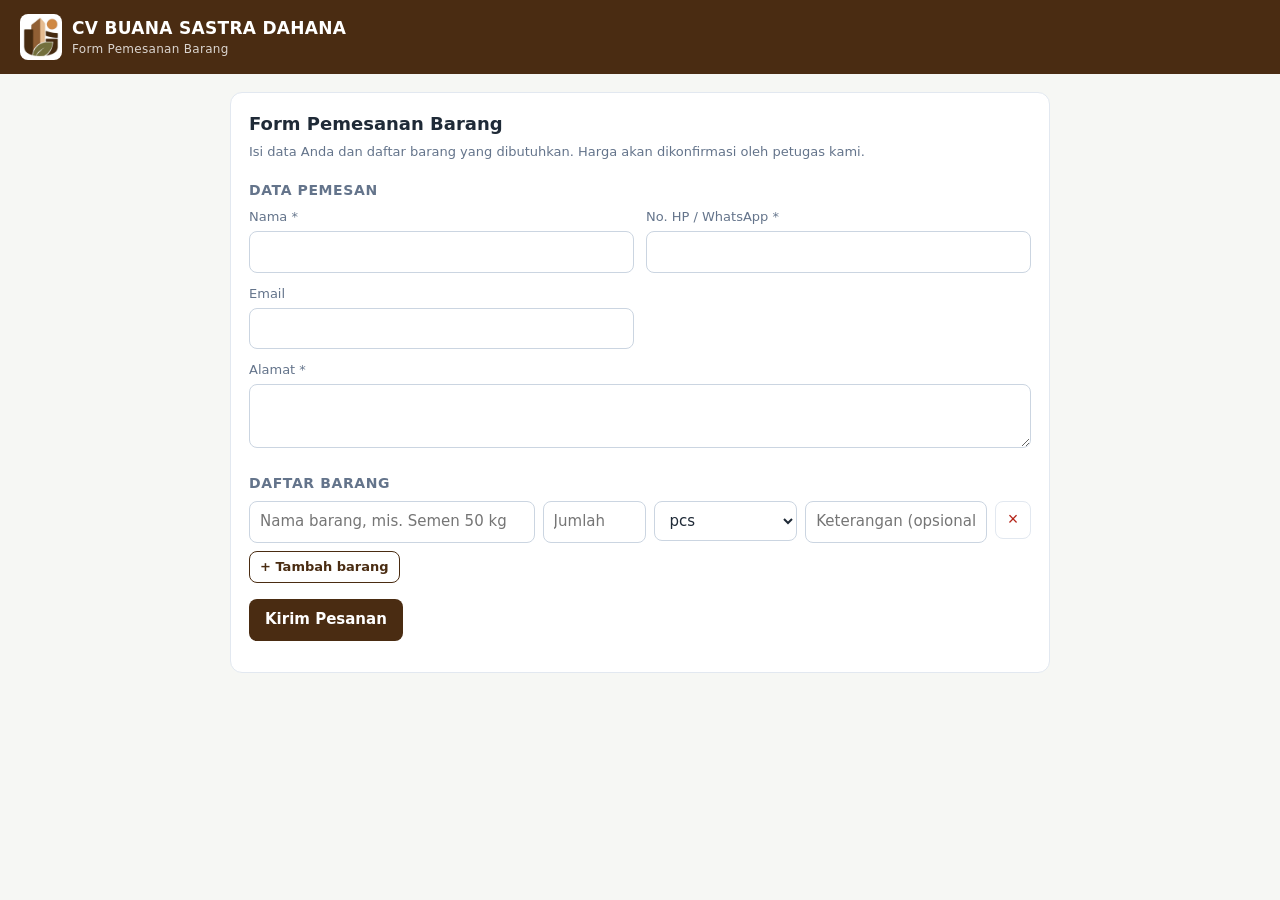
==== index.html @ a8ec5e85 "Sistem nota internal CV Buana Sastra Dahana Form pemesan, panel petugas (PIN), nota dan surat jalan " ====
<!DOCTYPE html>
<html lang="id"><head><meta charset="utf-8"><meta name="viewport" content="width=device-width, initial-scale=1">
<title>Form Pemesanan – CV Buana Sastra Dahana</title><link rel="stylesheet" href="style.css"></head>
<body>
<header class="top"><div class="row"><img class="logo" src="logo.jpg" alt="Logo"><h1>CV BUANA SASTRA DAHANA<small>Form Pemesanan Barang</small></h1></div></header>
<main><section class="card" style="max-width:820px;margin:0 auto">
<div id="form-wrap">
<h2>Form Pemesanan Barang</h2>
<p class="note" style="margin-top:-6px">Isi data Anda dan daftar barang yang dibutuhkan. Harga akan dikonfirmasi oleh petugas kami.</p>
<h3>Data pemesan</h3>
<div class="grid2">
<div><label for="f-nama">Nama *</label><input id="f-nama" autocomplete="name" maxlength="120"></div>
<div><label for="f-kontak">No. HP / WhatsApp *</label><input id="f-kontak" inputmode="tel" autocomplete="tel" maxlength="40"></div>
<div><label for="f-email">Email</label><input id="f-email" type="email" autocomplete="email" maxlength="120"></div><div></div>
<div class="full"><label for="f-alamat">Alamat *</label><textarea id="f-alamat" rows="2" maxlength="600"></textarea></div>
</div>
<div class="hp" aria-hidden="true"><label>Website</label><input id="f-website" tabindex="-1" autocomplete="off"></div>
<h3>Daftar barang</h3><div id="rows"></div>
<button type="button" class="btn ghost sm" id="add-row">+ Tambah barang</button>
<div class="actions"><button type="button" class="btn" id="submit-order">Kirim Pesanan</button></div>
<p class="note" id="form-err" style="color:var(--red);margin-top:10px"></p>
</div>
<div id="done-wrap" class="ok" hidden><h2>Pesanan terkirim ✓</h2><p>Nomor pesanan Anda: <b id="done-no"></b></p>
<p class="note">Simpan nomor ini. Petugas kami akan memproses pesanan dan menghubungi Anda.</p><button type="button" class="btn" id="new-order">Buat pesanan baru</button></div>
</section></main>
<script src="form.js"></script></body></html>
---- style.css ----
:root{--ink:#1f2a37;--mute:#64748b;--line:#e2e8f0;--bg:#f6f7f4;--card:#fff;--acc:#4a2c12;--acc2:#34200d;--amber:#b7791f;--red:#b42318}
*{box-sizing:border-box}
body{margin:0;font-family:system-ui,-apple-system,"Segoe UI",Roboto,sans-serif;color:var(--ink);background:var(--bg);font-size:15px;line-height:1.45}
header.top{background:var(--acc);color:#fff;padding:14px 20px;display:flex;flex-wrap:wrap;gap:12px;align-items:center;justify-content:space-between}
header.top h1{margin:0;font-size:17px;letter-spacing:.3px}
header.top small{opacity:.8;display:block;font-weight:400;font-size:12px}
.tabs{display:flex;gap:6px}
.tabs button{background:rgba(255,255,255,.14);color:#fff;border:0;padding:8px 14px;border-radius:8px;font:inherit;cursor:pointer}
.tabs button.on{background:#fff;color:var(--acc);font-weight:600}
main{max-width:1180px;margin:0 auto;padding:18px}
.card{background:var(--card);border:1px solid var(--line);border-radius:12px;padding:18px}
h2{margin:0 0 12px;font-size:18px}
h3{margin:18px 0 8px;font-size:14px;text-transform:uppercase;letter-spacing:.6px;color:var(--mute)}
label{display:block;font-size:13px;color:var(--mute);margin-bottom:4px}
input,select,textarea{width:100%;font:inherit;padding:9px 10px;border:1px solid #cbd5e1;border-radius:8px;background:#fff;color:var(--ink)}
input:focus,select:focus,textarea:focus{outline:2px solid #d9b48c;border-color:var(--acc)}
input:disabled,select:disabled{background:#f1f5f9;color:#475569}
.grid2{display:grid;grid-template-columns:1fr 1fr;gap:12px}
.full{grid-column:1/-1}
.irow{display:grid;grid-template-columns:2.2fr .8fr 1.1fr 1.4fr 36px;gap:8px;margin-bottom:8px;align-items:start}
.irow .satwrap{display:flex;flex-direction:column;gap:6px}
.btn{border:0;border-radius:8px;padding:10px 16px;font:inherit;cursor:pointer;background:var(--acc);color:#fff;font-weight:600}
.btn:hover{background:var(--acc2)}
.btn.ghost{background:#fff;color:var(--acc);border:1px solid var(--acc)}
.btn.warn{background:#fff;color:var(--red);border:1px solid var(--red)}
.btn.warn.armed{background:var(--red);color:#fff}
.btn.sm{padding:6px 10px;font-size:13px}
.x{border:1px solid var(--line);background:#fff;border-radius:8px;height:38px;cursor:pointer;color:var(--red);font-size:18px}
.actions{display:flex;flex-wrap:wrap;gap:8px;margin-top:16px}
.note{font-size:13px;color:var(--mute)}
.split{display:grid;grid-template-columns:340px 1fr;gap:16px;align-items:start}
.chips{display:flex;flex-wrap:wrap;gap:6px;margin-bottom:10px}
.chip{border:1px solid var(--line);background:#fff;border-radius:999px;padding:4px 10px;font-size:12px;cursor:pointer}
.chip.on{background:var(--acc);color:#fff;border-color:var(--acc)}
.oitem{border:1px solid var(--line);border-radius:10px;padding:10px 12px;margin-bottom:8px;cursor:pointer;background:#fff}
.oitem:hover{border-color:var(--acc)}
.oitem.on{border-color:var(--acc);box-shadow:0 0 0 2px #ead7c1}
.oitem b{display:block}
.oitem span{font-size:12px;color:var(--mute)}
.badge{display:inline-block;font-size:11px;padding:2px 8px;border-radius:999px;background:#e2e8f0;color:#334155;margin-top:4px}
.b-Masuk{background:#fef3c7;color:#92400e}.b-Nota{background:#dbeafe;color:#1e40af}.b-Surat{background:#ccfbf1;color:#115e59}.b-Selesai{background:#dcfce7;color:#166534}.b-Batal{background:#fee2e2;color:#991b1b}
.tablewrap{overflow-x:auto}
table.items{width:100%;border-collapse:collapse;min-width:640px}
table.items th{font-size:12px;text-align:left;color:var(--mute);padding:6px 4px;border-bottom:1px solid var(--line)}
table.items td{padding:4px;border-bottom:1px solid #f1f5f9;vertical-align:middle}
table.items td.r,table.items th.r{text-align:right}
.tot{margin-left:auto;max-width:340px;margin-top:12px}
.tot div{display:flex;justify-content:space-between;padding:3px 0}
.tot .gt{font-weight:700;font-size:17px;border-top:2px solid var(--ink);margin-top:4px;padding-top:6px}
.empty{color:var(--mute);text-align:center;padding:40px 10px}
.ok{background:#ecfdf5;border:1px solid #a7f3d0;border-radius:12px;padding:18px}
.toast{position:fixed;left:50%;bottom:22px;transform:translateX(-50%);background:#111827;color:#fff;padding:10px 16px;border-radius:10px;font-size:14px;opacity:0;pointer-events:none;transition:.25s;z-index:9;max-width:90vw}
.toast.show{opacity:1}
.mode{font-size:12px;background:rgba(255,255,255,.18);padding:4px 10px;border-radius:999px}
details{margin:8px 0}summary{cursor:pointer;color:var(--mute);font-size:13px}
@media(max-width:860px){.split{grid-template-columns:1fr}.grid2{grid-template-columns:1fr}.irow{grid-template-columns:1fr 1fr;}.irow .in-nama,.irow .in-ket{grid-column:1/-1}.irow .x{width:100%}}

.login{max-width:380px;margin:60px auto}
.hp{position:absolute;left:-9999px;height:0;overflow:hidden}
.stat{display:grid;grid-template-columns:repeat(auto-fit,minmax(170px,1fr));gap:10px;margin:10px 0}
.stat div{background:#faf7f3;border:1px solid var(--line);border-radius:10px;padding:10px 12px}
.stat b{display:block;font-size:18px}.stat span{font-size:12px;color:var(--mute)}
table.plain{width:100%;border-collapse:collapse;font-size:14px}table.plain th,table.plain td{padding:6px 8px;border-bottom:1px solid #f1f5f9;text-align:left}
table.plain td.r,table.plain th.r{text-align:right}
.logo{height:46px;background:#fff;border-radius:8px;padding:3px}
.row{display:flex;gap:10px;align-items:center;flex-wrap:wrap}
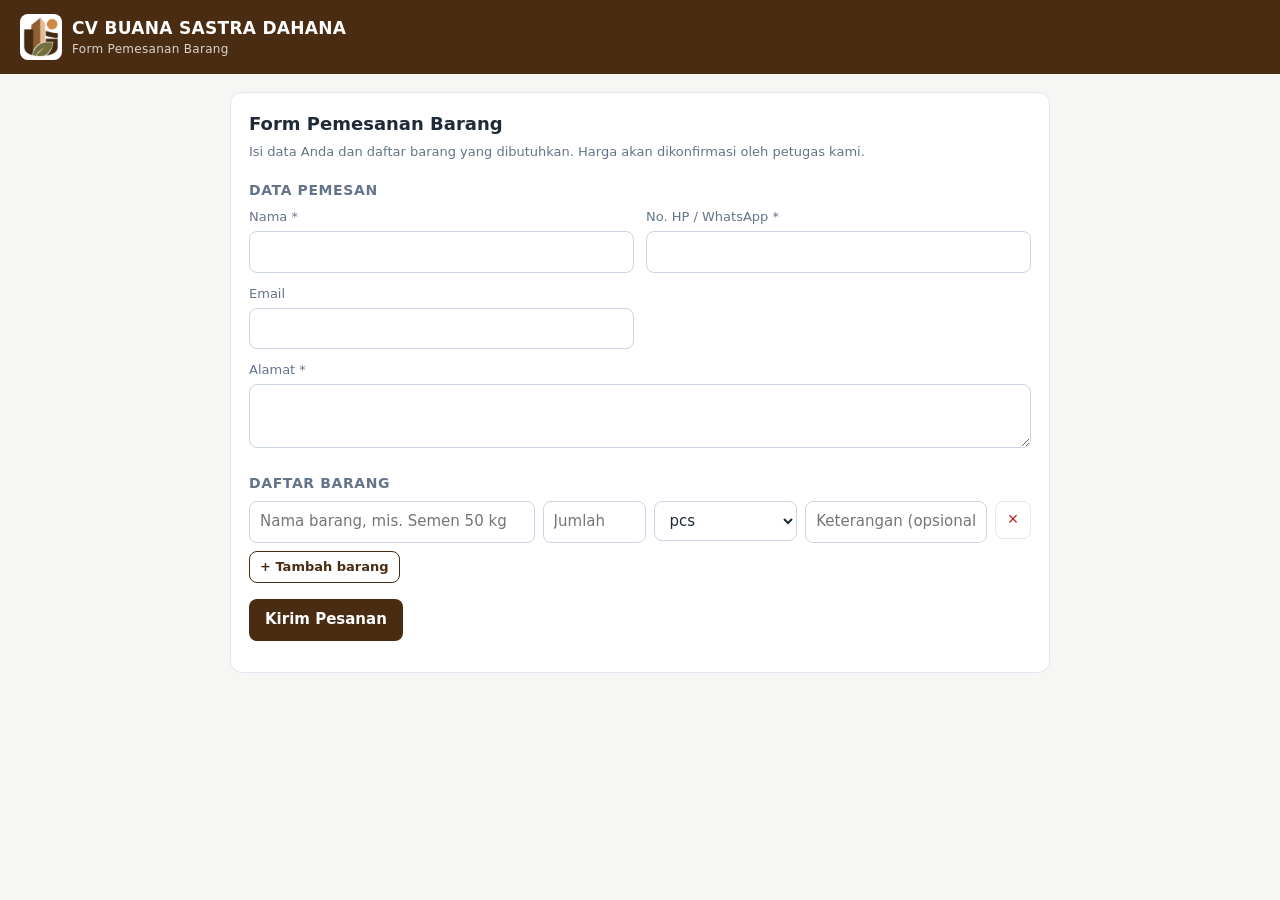
==== commit 9c108530: "PDF: judul tabel terbaca, watermark CV BSD ORDER, anti-cache Co-Authored-By: Claude Sonnet 5.5 <nore" ====
--- a/index.html
+++ b/index.html
@@ -23,4 +23,4 @@
 <div id="done-wrap" class="ok" hidden><h2>Pesanan terkirim ✓</h2><p>Nomor pesanan Anda: <b id="done-no"></b></p>
 <p class="note">Simpan nomor ini. Petugas kami akan memproses pesanan dan menghubungi Anda.</p><button type="button" class="btn" id="new-order">Buat pesanan baru</button></div>
 </section></main>
-<script src="form.js"></script></body></html>
+<script src="form.js?v=3"></script></body></html>
